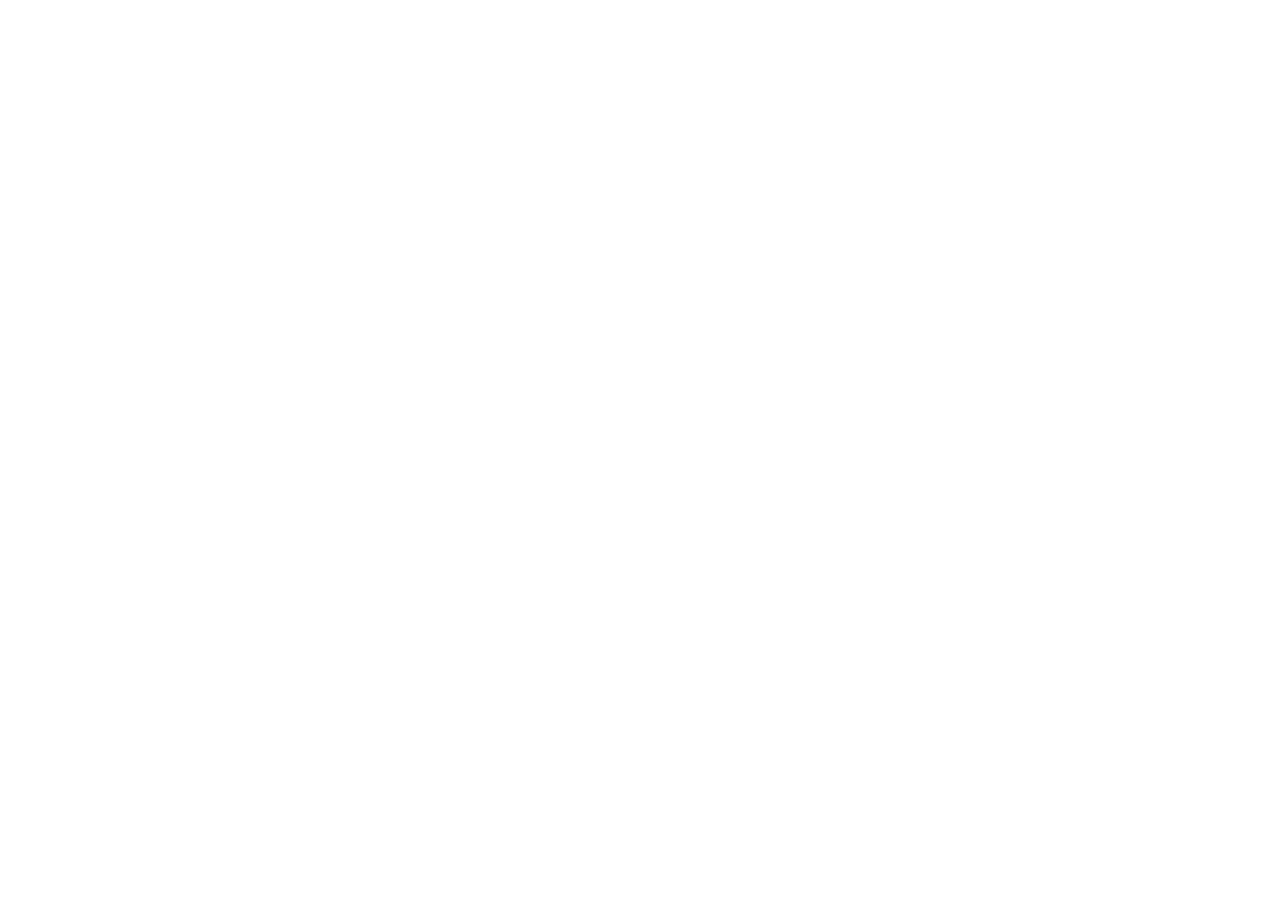
==== login.html @ dce8bbc3 "管理事件初始化文件" ====
<!DOCTYPE html>
<html lang="en">
<head>
    <meta charset="UTF-8">
    <meta http-equiv="X-UA-Compatible" content="IE=edge">
    <meta name="viewport" content="width=device-width, initial-scale=1.0">
    <title>Document</title>
</head>
<body>
    
</body>
</html>
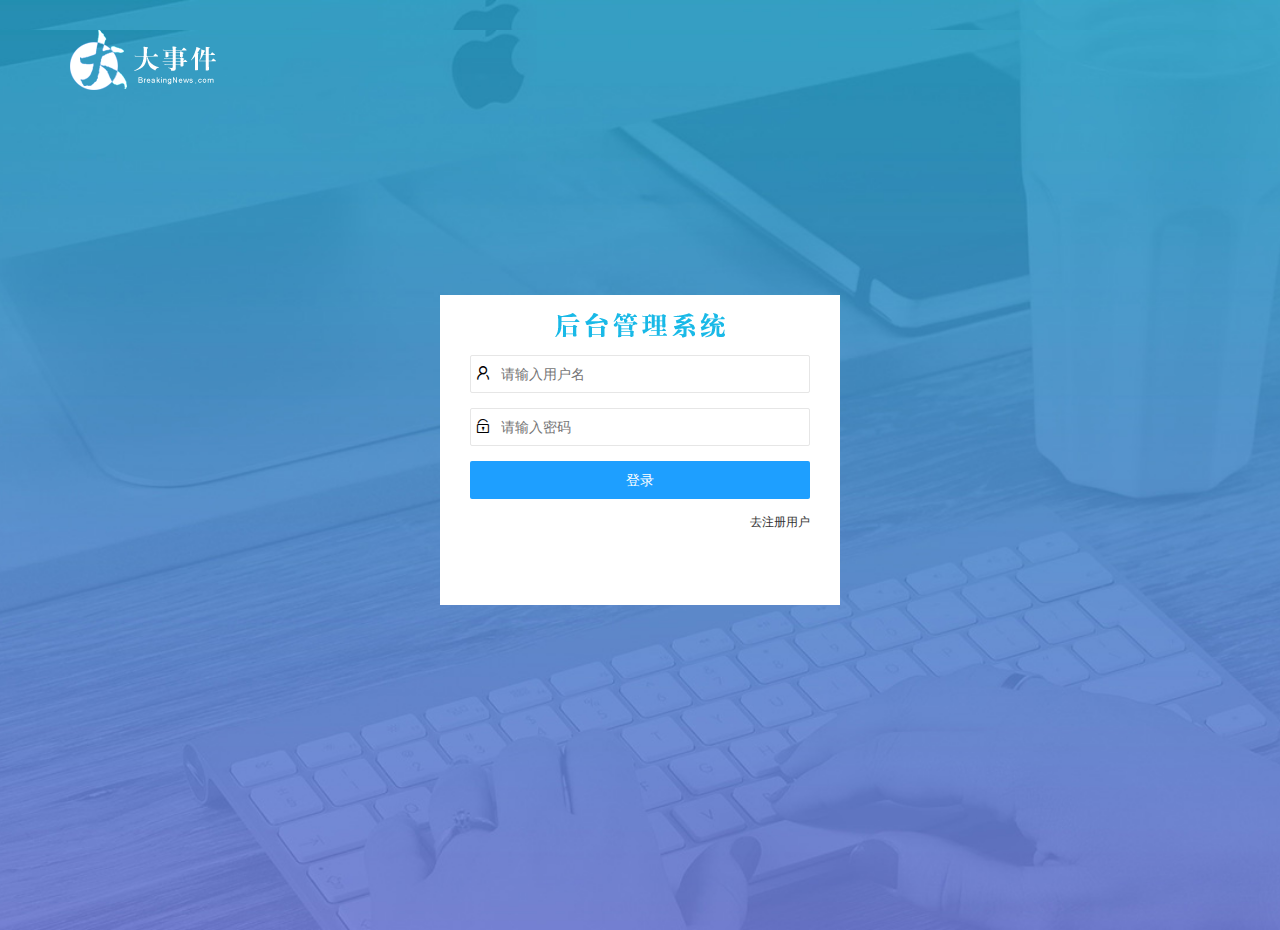
==== commit 42773efd: "完成了login功能开发" ====
--- a/login.html
+++ b/login.html
@@ -1,12 +1,97 @@
 <!DOCTYPE html>
 <html lang="en">
+
 <head>
     <meta charset="UTF-8">
     <meta http-equiv="X-UA-Compatible" content="IE=edge">
     <meta name="viewport" content="width=device-width, initial-scale=1.0">
-    <title>Document</title>
+    <title>大事件 登录/注册</title>
+    <!-- 引入layUI 样式文件 -->
+    <link rel="stylesheet" href="/assets/lib/layui/css/layui.css">
+    <!-- 自己css样式文件 -->
+    <link rel="stylesheet" href="assets/css/login.css">
 </head>
+
 <body>
-    
+    <!-- logo 区域 -->
+    <div class="layui-main log_one">
+        <img src="/assets/images/logo.png" alt="">
+    </div>
+    <!-- login 登录区域 -->
+    <div class="login-Box">
+        <div class="login-title"></div>
+
+        <!-- 登录的div -->
+        <div class="login-box">
+            <!-- 登录表单 -->
+            <form class="layui-form" id="form_login">
+                <!-- 登录框 -->
+                <div class="layui-form-item">
+                    <i class="layui-icon layui-icon-username"></i>
+                    <input type="text" name="username" required lay-verify="required" placeholder="请输入用户名"
+                        autocomplete="off" class="layui-input">
+                </div>
+                <!-- 密码框 -->
+                <div class="layui-form-item">
+                    <i class="layui-icon layui-icon-password"></i>
+                    <input type="password" name="password" required lay-verify="required|pass" placeholder="请输入密码"
+                        autocomplete="off" class="layui-input">
+                </div>
+
+                <!-- 提交登录 -->
+                <div class="layui-form-item">
+                    <button class="layui-btn layui-btn-fluid  layui-btn-normal" lay-submit>登录</button>
+                </div>
+                <!-- 注册link -->
+                <div class="layui-form-item links">
+                    <a href="javascript:;" id="reg-link">去注册用户</a>
+                </div>
+            </form>
+        </div>
+
+
+        <!-- 注册的div -->
+        <div class="reg-box">
+
+            <!-- 注册表单 -->
+            <form class="layui-form" id="form_reg">
+                <!-- 登录框 -->
+                <div class="layui-form-item">
+                    <i class="layui-icon layui-icon-username"></i>
+                    <input type="text" name="username" required lay-verify="required" placeholder="请输入用户名"
+                        autocomplete="off" class="layui-input">
+                </div>
+                <!-- 密码框 -->
+                <div class="layui-form-item">
+                    <i class="layui-icon layui-icon-password"></i>
+                    <input type="password" name="password" required lay-verify="required|pass" placeholder="请输入密码"
+                        autocomplete="off" class="layui-input">
+                </div>
+                <!-- 确认密码框 -->
+                <div class="layui-form-item">
+                    <i class="layui-icon layui-icon-password"></i>
+                    <input type="password" name="repassword" required lay-verify="required|pass|repwd" placeholder="再次确认密码"
+                        autocomplete="off" class="layui-input">
+                </div>
+                <!-- 提交登录 -->
+                <div class="layui-form-item">
+                    <button class="layui-btn layui-btn-fluid  layui-btn-normal" lay-submit>注册</button>
+                </div>
+                <!-- 注册link -->
+                <div class="layui-form-item links">
+                    <a href="javascript:;" id="link-login">去登录</a>
+                </div>
+            </form>
+        </div>
+    </div>
+    <!-- 引入 layul js -->
+    <script src="assets/lib/layui/layui.all.js"></script>
+    <!-- 引入jquery -->
+    <script src="/assets/lib/jquery.js"></script>
+    <!-- 引入封装的baes.js -->
+    <script src="/assets/js/base.js"></script>
+    <!-- 引入自己的js文件 -->
+    <script src="/assets/js/login.js"></script>
 </body>
+
 </html>--- a/assets/lib/layui/css/layui.css
+++ b/assets/lib/layui/css/layui.css
@@ -0,0 +1,2 @@
+/** layui-v2.5.5 MIT License By https://www.layui.com */
+ .layui-inline,img{display:inline-block;vertical-align:middle}h1,h2,h3,h4,h5,h6{font-weight:400}.layui-edge,.layui-header,.layui-inline,.layui-main{position:relative}.layui-body,.layui-edge,.layui-elip{overflow:hidden}.layui-btn,.layui-edge,.layui-inline,img{vertical-align:middle}.layui-btn,.layui-disabled,.layui-icon,.layui-unselect{-moz-user-select:none;-webkit-user-select:none;-ms-user-select:none}.layui-elip,.layui-form-checkbox span,.layui-form-pane .layui-form-label{text-overflow:ellipsis;white-space:nowrap}.layui-breadcrumb,.layui-tree-btnGroup{visibility:hidden}blockquote,body,button,dd,div,dl,dt,form,h1,h2,h3,h4,h5,h6,input,li,ol,p,pre,td,textarea,th,ul{margin:0;padding:0;-webkit-tap-highlight-color:rgba(0,0,0,0)}a:active,a:hover{outline:0}img{border:none}li{list-style:none}table{border-collapse:collapse;border-spacing:0}h4,h5,h6{font-size:100%}button,input,optgroup,option,select,textarea{font-family:inherit;font-size:inherit;font-style:inherit;font-weight:inherit;outline:0}pre{white-space:pre-wrap;white-space:-moz-pre-wrap;white-space:-pre-wrap;white-space:-o-pre-wrap;word-wrap:break-word}body{line-height:24px;font:14px Helvetica Neue,Helvetica,PingFang SC,Tahoma,Arial,sans-serif}hr{height:1px;margin:10px 0;border:0;clear:both}a{color:#333;text-decoration:none}a:hover{color:#777}a cite{font-style:normal;*cursor:pointer}.layui-border-box,.layui-border-box *{box-sizing:border-box}.layui-box,.layui-box *{box-sizing:content-box}.layui-clear{clear:both;*zoom:1}.layui-clear:after{content:'\20';clear:both;*zoom:1;display:block;height:0}.layui-inline{*display:inline;*zoom:1}.layui-edge{display:inline-block;width:0;height:0;border-width:6px;border-style:dashed;border-color:transparent}.layui-edge-top{top:-4px;border-bottom-color:#999;border-bottom-style:solid}.layui-edge-right{border-left-color:#999;border-left-style:solid}.layui-edge-bottom{top:2px;border-top-color:#999;border-top-style:solid}.layui-edge-left{border-right-color:#999;border-right-style:solid}.layui-disabled,.layui-disabled:hover{color:#d2d2d2!important;cursor:not-allowed!important}.layui-circle{border-radius:100%}.layui-show{display:block!important}.layui-hide{display:none!important}@font-face{font-family:layui-icon;src:url(../font/iconfont.eot?v=250);src:url(../font/iconfont.eot?v=250#iefix) format('embedded-opentype'),url(../font/iconfont.woff2?v=250) format('woff2'),url(../font/iconfont.woff?v=250) format('woff'),url(../font/iconfont.ttf?v=250) format('truetype'),url(../font/iconfont.svg?v=250#layui-icon) format('svg')}.layui-icon{font-family:layui-icon!important;font-size:16px;font-style:normal;-webkit-font-smoothing:antialiased;-moz-osx-font-smoothing:grayscale}.layui-icon-reply-fill:before{content:"\e611"}.layui-icon-set-fill:before{content:"\e614"}.layui-icon-menu-fill:before{content:"\e60f"}.layui-icon-search:before{content:"\e615"}.layui-icon-share:before{content:"\e641"}.layui-icon-set-sm:before{content:"\e620"}.layui-icon-engine:before{content:"\e628"}.layui-icon-close:before{content:"\1006"}.layui-icon-close-fill:before{content:"\1007"}.layui-icon-chart-screen:before{content:"\e629"}.layui-icon-star:before{content:"\e600"}.layui-icon-circle-dot:before{content:"\e617"}.layui-icon-chat:before{content:"\e606"}.layui-icon-release:before{content:"\e609"}.layui-icon-list:before{content:"\e60a"}.layui-icon-chart:before{content:"\e62c"}.layui-icon-ok-circle:before{content:"\1005"}.layui-icon-layim-theme:before{content:"\e61b"}.layui-icon-table:before{content:"\e62d"}.layui-icon-right:before{content:"\e602"}.layui-icon-left:before{content:"\e603"}.layui-icon-cart-simple:before{content:"\e698"}.layui-icon-face-cry:before{content:"\e69c"}.layui-icon-face-smile:before{content:"\e6af"}.layui-icon-survey:before{content:"\e6b2"}.layui-icon-tree:before{content:"\e62e"}.layui-icon-upload-circle:before{content:"\e62f"}.layui-icon-add-circle:before{content:"\e61f"}.layui-icon-download-circle:before{content:"\e601"}.layui-icon-templeate-1:before{content:"\e630"}.layui-icon-util:before{content:"\e631"}.layui-icon-face-surprised:before{content:"\e664"}.layui-icon-edit:before{content:"\e642"}.layui-icon-speaker:before{content:"\e645"}.layui-icon-down:before{content:"\e61a"}.layui-icon-file:before{content:"\e621"}.layui-icon-layouts:before{content:"\e632"}.layui-icon-rate-half:before{content:"\e6c9"}.layui-icon-add-circle-fine:before{content:"\e608"}.layui-icon-prev-circle:before{content:"\e633"}.layui-icon-read:before{content:"\e705"}.layui-icon-404:before{content:"\e61c"}.layui-icon-carousel:before{content:"\e634"}.layui-icon-help:before{content:"\e607"}.layui-icon-code-circle:before{content:"\e635"}.layui-icon-water:before{content:"\e636"}.layui-icon-username:before{content:"\e66f"}.layui-icon-find-fill:before{content:"\e670"}.layui-icon-about:before{content:"\e60b"}.layui-icon-location:before{content:"\e715"}.layui-icon-up:before{content:"\e619"}.layui-icon-pause:before{content:"\e651"}.layui-icon-date:before{content:"\e637"}.layui-icon-layim-uploadfile:before{content:"\e61d"}.layui-icon-delete:before{content:"\e640"}.layui-icon-play:before{content:"\e652"}.layui-icon-top:before{content:"\e604"}.layui-icon-friends:before{content:"\e612"}.layui-icon-refresh-3:before{content:"\e9aa"}.layui-icon-ok:before{content:"\e605"}.layui-icon-layer:before{content:"\e638"}.layui-icon-face-smile-fine:before{content:"\e60c"}.layui-icon-dollar:before{content:"\e659"}.layui-icon-group:before{content:"\e613"}.layui-icon-layim-download:before{content:"\e61e"}.layui-icon-picture-fine:before{content:"\e60d"}.layui-icon-link:before{content:"\e64c"}.layui-icon-diamond:before{content:"\e735"}.layui-icon-log:before{content:"\e60e"}.layui-icon-rate-solid:before{content:"\e67a"}.layui-icon-fonts-del:before{content:"\e64f"}.layui-icon-unlink:before{content:"\e64d"}.layui-icon-fonts-clear:before{content:"\e639"}.layui-icon-triangle-r:before{content:"\e623"}.layui-icon-circle:before{content:"\e63f"}.layui-icon-radio:before{content:"\e643"}.layui-icon-align-center:before{content:"\e647"}.layui-icon-align-right:before{content:"\e648"}.layui-icon-align-left:before{content:"\e649"}.layui-icon-loading-1:before{content:"\e63e"}.layui-icon-return:before{content:"\e65c"}.layui-icon-fonts-strong:before{content:"\e62b"}.layui-icon-upload:before{content:"\e67c"}.layui-icon-dialogue:before{content:"\e63a"}.layui-icon-video:before{content:"\e6ed"}.layui-icon-headset:before{content:"\e6fc"}.layui-icon-cellphone-fine:before{content:"\e63b"}.layui-icon-add-1:before{content:"\e654"}.layui-icon-face-smile-b:before{content:"\e650"}.layui-icon-fonts-html:before{content:"\e64b"}.layui-icon-form:before{content:"\e63c"}.layui-icon-cart:before{content:"\e657"}.layui-icon-camera-fill:before{content:"\e65d"}.layui-icon-tabs:before{content:"\e62a"}.layui-icon-fonts-code:before{content:"\e64e"}.layui-icon-fire:before{content:"\e756"}.layui-icon-set:before{content:"\e716"}.layui-icon-fonts-u:before{content:"\e646"}.layui-icon-triangle-d:before{content:"\e625"}.layui-icon-tips:before{content:"\e702"}.layui-icon-picture:before{content:"\e64a"}.layui-icon-more-vertical:before{content:"\e671"}.layui-icon-flag:before{content:"\e66c"}.layui-icon-loading:before{content:"\e63d"}.layui-icon-fonts-i:before{content:"\e644"}.layui-icon-refresh-1:before{content:"\e666"}.layui-icon-rmb:before{content:"\e65e"}.layui-icon-home:before{content:"\e68e"}.layui-icon-user:before{content:"\e770"}.layui-icon-notice:before{content:"\e667"}.layui-icon-login-weibo:before{content:"\e675"}.layui-icon-voice:before{content:"\e688"}.layui-icon-upload-drag:before{content:"\e681"}.layui-icon-login-qq:before{content:"\e676"}.layui-icon-snowflake:before{content:"\e6b1"}.layui-icon-file-b:before{content:"\e655"}.layui-icon-template:before{content:"\e663"}.layui-icon-auz:before{content:"\e672"}.layui-icon-console:before{content:"\e665"}.layui-icon-app:before{content:"\e653"}.layui-icon-prev:before{content:"\e65a"}.layui-icon-website:before{content:"\e7ae"}.layui-icon-next:before{content:"\e65b"}.layui-icon-component:before{content:"\e857"}.layui-icon-more:before{content:"\e65f"}.layui-icon-login-wechat:before{content:"\e677"}.layui-icon-shrink-right:before{content:"\e668"}.layui-icon-spread-left:before{content:"\e66b"}.layui-icon-camera:before{content:"\e660"}.layui-icon-note:before{content:"\e66e"}.layui-icon-refresh:before{content:"\e669"}.layui-icon-female:before{content:"\e661"}.layui-icon-male:before{content:"\e662"}.layui-icon-password:before{content:"\e673"}.layui-icon-senior:before{content:"\e674"}.layui-icon-theme:before{content:"\e66a"}.layui-icon-tread:before{content:"\e6c5"}.layui-icon-praise:before{content:"\e6c6"}.layui-icon-star-fill:before{content:"\e658"}.layui-icon-rate:before{content:"\e67b"}.layui-icon-template-1:before{content:"\e656"}.layui-icon-vercode:before{content:"\e679"}.layui-icon-cellphone:before{content:"\e678"}.layui-icon-screen-full:before{content:"\e622"}.layui-icon-screen-restore:before{content:"\e758"}.layui-icon-cols:before{content:"\e610"}.layui-icon-export:before{content:"\e67d"}.layui-icon-print:before{content:"\e66d"}.layui-icon-slider:before{content:"\e714"}.layui-icon-addition:before{content:"\e624"}.layui-icon-subtraction:before{content:"\e67e"}.layui-icon-service:before{content:"\e626"}.layui-icon-transfer:before{content:"\e691"}.layui-main{width:1140px;margin:0 auto}.layui-header{z-index:1000;height:60px}.layui-header a:hover{transition:all .5s;-webkit-transition:all .5s}.layui-side{position:fixed;left:0;top:0;bottom:0;z-index:999;width:200px;overflow-x:hidden}.layui-side-scroll{position:relative;width:220px;height:100%;overflow-x:hidden}.layui-body{position:absolute;left:200px;right:0;top:0;bottom:0;z-index:998;width:auto;overflow-y:auto;box-sizing:border-box}.layui-layout-body{overflow:hidden}.layui-layout-admin .layui-header{background-color:#23262E}.layui-layout-admin .layui-side{top:60px;width:200px;overflow-x:hidden}.layui-layout-admin .layui-body{position:fixed;top:60px;bottom:44px}.layui-layout-admin .layui-main{width:auto;margin:0 15px}.layui-layout-admin .layui-footer{position:fixed;left:200px;right:0;bottom:0;height:44px;line-height:44px;padding:0 15px;background-color:#eee}.layui-layout-admin .layui-logo{position:absolute;left:0;top:0;width:200px;height:100%;line-height:60px;text-align:center;color:#009688;font-size:16px}.layui-layout-admin .layui-header .layui-nav{background:0 0}.layui-layout-left{position:absolute!important;left:200px;top:0}.layui-layout-right{position:absolute!important;right:0;top:0}.layui-container{position:relative;margin:0 auto;padding:0 15px;box-sizing:border-box}.layui-fluid{position:relative;margin:0 auto;padding:0 15px}.layui-row:after,.layui-row:before{content:'';display:block;clear:both}.layui-col-lg1,.layui-col-lg10,.layui-col-lg11,.layui-col-lg12,.layui-col-lg2,.layui-col-lg3,.layui-col-lg4,.layui-col-lg5,.layui-col-lg6,.layui-col-lg7,.layui-col-lg8,.layui-col-lg9,.layui-col-md1,.layui-col-md10,.layui-col-md11,.layui-col-md12,.layui-col-md2,.layui-col-md3,.layui-col-md4,.layui-col-md5,.layui-col-md6,.layui-col-md7,.layui-col-md8,.layui-col-md9,.layui-col-sm1,.layui-col-sm10,.layui-col-sm11,.layui-col-sm12,.layui-col-sm2,.layui-col-sm3,.layui-col-sm4,.layui-col-sm5,.layui-col-sm6,.layui-col-sm7,.layui-col-sm8,.layui-col-sm9,.layui-col-xs1,.layui-col-xs10,.layui-col-xs11,.layui-col-xs12,.layui-col-xs2,.layui-col-xs3,.layui-col-xs4,.layui-col-xs5,.layui-col-xs6,.layui-col-xs7,.layui-col-xs8,.layui-col-xs9{position:relative;display:block;box-sizing:border-box}.layui-col-xs1,.layui-col-xs10,.layui-col-xs11,.layui-col-xs12,.layui-col-xs2,.layui-col-xs3,.layui-col-xs4,.layui-col-xs5,.layui-col-xs6,.layui-col-xs7,.layui-col-xs8,.layui-col-xs9{float:left}.layui-col-xs1{width:8.33333333%}.layui-col-xs2{width:16.66666667%}.layui-col-xs3{width:25%}.layui-col-xs4{width:33.33333333%}.layui-col-xs5{width:41.66666667%}.layui-col-xs6{width:50%}.layui-col-xs7{width:58.33333333%}.layui-col-xs8{width:66.66666667%}.layui-col-xs9{width:75%}.layui-col-xs10{width:83.33333333%}.layui-col-xs11{width:91.66666667%}.layui-col-xs12{width:100%}.layui-col-xs-offset1{margin-left:8.33333333%}.layui-col-xs-offset2{margin-left:16.66666667%}.layui-col-xs-offset3{margin-left:25%}.layui-col-xs-offset4{margin-left:33.33333333%}.layui-col-xs-offset5{margin-left:41.66666667%}.layui-col-xs-offset6{margin-left:50%}.layui-col-xs-offset7{margin-left:58.33333333%}.layui-col-xs-offset8{margin-left:66.66666667%}.layui-col-xs-offset9{margin-left:75%}.layui-col-xs-offset10{margin-left:83.33333333%}.layui-col-xs-offset11{margin-left:91.66666667%}.layui-col-xs-offset12{margin-left:100%}@media screen and (max-width:768px){.layui-hide-xs{display:none!important}.layui-show-xs-block{display:block!important}.layui-show-xs-inline{display:inline!important}.layui-show-xs-inline-block{display:inline-block!important}}@media screen and (min-width:768px){.layui-container{width:750px}.layui-hide-sm{display:none!important}.layui-show-sm-block{display:block!important}.layui-show-sm-inline{display:inline!important}.layui-show-sm-inline-block{display:inline-block!important}.layui-col-sm1,.layui-col-sm10,.layui-col-sm11,.layui-col-sm12,.layui-col-sm2,.layui-col-sm3,.layui-col-sm4,.layui-col-sm5,.layui-col-sm6,.layui-col-sm7,.layui-col-sm8,.layui-col-sm9{float:left}.layui-col-sm1{width:8.33333333%}.layui-col-sm2{width:16.66666667%}.layui-col-sm3{width:25%}.layui-col-sm4{width:33.33333333%}.layui-col-sm5{width:41.66666667%}.layui-col-sm6{width:50%}.layui-col-sm7{width:58.33333333%}.layui-col-sm8{width:66.66666667%}.layui-col-sm9{width:75%}.layui-col-sm10{width:83.33333333%}.layui-col-sm11{width:91.66666667%}.layui-col-sm12{width:100%}.layui-col-sm-offset1{margin-left:8.33333333%}.layui-col-sm-offset2{margin-left:16.66666667%}.layui-col-sm-offset3{margin-left:25%}.layui-col-sm-offset4{margin-left:33.33333333%}.layui-col-sm-offset5{margin-left:41.66666667%}.layui-col-sm-offset6{margin-left:50%}.layui-col-sm-offset7{margin-left:58.33333333%}.layui-col-sm-offset8{margin-left:66.66666667%}.layui-col-sm-offset9{margin-left:75%}.layui-col-sm-offset10{margin-left:83.33333333%}.layui-col-sm-offset11{margin-left:91.66666667%}.layui-col-sm-offset12{margin-left:100%}}@media screen and (min-width:992px){.layui-container{width:970px}.layui-hide-md{display:none!important}.layui-show-md-block{display:block!important}.layui-show-md-inline{display:inline!important}.layui-show-md-inline-block{display:inline-block!important}.layui-col-md1,.layui-col-md10,.layui-col-md11,.layui-col-md12,.layui-col-md2,.layui-col-md3,.layui-col-md4,.layui-col-md5,.layui-col-md6,.layui-col-md7,.layui-col-md8,.layui-col-md9{float:left}.layui-col-md1{width:8.33333333%}.layui-col-md2{width:16.66666667%}.layui-col-md3{width:25%}.layui-col-md4{width:33.33333333%}.layui-col-md5{width:41.66666667%}.layui-col-md6{width:50%}.layui-col-md7{width:58.33333333%}.layui-col-md8{width:66.66666667%}.layui-col-md9{width:75%}.layui-col-md10{width:83.33333333%}.layui-col-md11{width:91.66666667%}.layui-col-md12{width:100%}.layui-col-md-offset1{margin-left:8.33333333%}.layui-col-md-offset2{margin-left:16.66666667%}.layui-col-md-offset3{margin-left:25%}.layui-col-md-offset4{margin-left:33.33333333%}.layui-col-md-offset5{margin-left:41.66666667%}.layui-col-md-offset6{margin-left:50%}.layui-col-md-offset7{margin-left:58.33333333%}.layui-col-md-offset8{margin-left:66.66666667%}.layui-col-md-offset9{margin-left:75%}.layui-col-md-offset10{margin-left:83.33333333%}.layui-col-md-offset11{margin-left:91.66666667%}.layui-col-md-offset12{margin-left:100%}}@media screen and (min-width:1200px){.layui-container{width:1170px}.layui-hide-lg{display:none!important}.layui-show-lg-block{display:block!important}.layui-show-lg-inline{display:inline!important}.layui-show-lg-inline-block{display:inline-block!important}.layui-col-lg1,.layui-col-lg10,.layui-col-lg11,.layui-col-lg12,.layui-col-lg2,.layui-col-lg3,.layui-col-lg4,.layui-col-lg5,.layui-col-lg6,.layui-col-lg7,.layui-col-lg8,.layui-col-lg9{float:left}.layui-col-lg1{width:8.33333333%}.layui-col-lg2{width:16.66666667%}.layui-col-lg3{width:25%}.layui-col-lg4{width:33.33333333%}.layui-col-lg5{width:41.66666667%}.layui-col-lg6{width:50%}.layui-col-lg7{width:58.33333333%}.layui-col-lg8{width:66.66666667%}.layui-col-lg9{width:75%}.layui-col-lg10{width:83.33333333%}.layui-col-lg11{width:91.66666667%}.layui-col-lg12{width:100%}.layui-col-lg-offset1{margin-left:8.33333333%}.layui-col-lg-offset2{margin-left:16.66666667%}.layui-col-lg-offset3{margin-left:25%}.layui-col-lg-offset4{margin-left:33.33333333%}.layui-col-lg-offset5{margin-left:41.66666667%}.layui-col-lg-offset6{margin-left:50%}.layui-col-lg-offset7{margin-left:58.33333333%}.layui-col-lg-offset8{margin-left:66.66666667%}.layui-col-lg-offset9{margin-left:75%}.layui-col-lg-offset10{margin-left:83.33333333%}.layui-col-lg-offset11{margin-left:91.66666667%}.layui-col-lg-offset12{margin-left:100%}}.layui-col-space1{margin:-.5px}.layui-col-space1>*{padding:.5px}.layui-col-space3{margin:-1.5px}.layui-col-space3>*{padding:1.5px}.layui-col-space5{margin:-2.5px}.layui-col-space5>*{padding:2.5px}.layui-col-space8{margin:-3.5px}.layui-col-space8>*{padding:3.5px}.layui-col-space10{margin:-5px}.layui-col-space10>*{padding:5px}.layui-col-space12{margin:-6px}.layui-col-space12>*{padding:6px}.layui-col-space15{margin:-7.5px}.layui-col-space15>*{padding:7.5px}.layui-col-space18{margin:-9px}.layui-col-space18>*{padding:9px}.layui-col-space20{margin:-10px}.layui-col-space20>*{padding:10px}.layui-col-space22{margin:-11px}.layui-col-space22>*{padding:11px}.layui-col-space25{margin:-12.5px}.layui-col-space25>*{padding:12.5px}.layui-col-space30{margin:-15px}.layui-col-space30>*{padding:15px}.layui-btn,.layui-input,.layui-select,.layui-textarea,.layui-upload-button{outline:0;-webkit-appearance:none;transition:all .3s;-webkit-transition:all .3s;box-sizing:border-box}.layui-elem-quote{margin-bottom:10px;padding:15px;line-height:22px;border-left:5px solid #009688;border-radius:0 2px 2px 0;background-color:#f2f2f2}.layui-quote-nm{border-style:solid;border-width:1px 1px 1px 5px;background:0 0}.layui-elem-field{margin-bottom:10px;padding:0;border-width:1px;border-style:solid}.layui-elem-field legend{margin-left:20px;padding:0 10px;font-size:20px;font-weight:300}.layui-field-title{margin:10px 0 20px;border-width:1px 0 0}.layui-field-box{padding:10px 15px}.layui-field-title .layui-field-box{padding:10px 0}.layui-progress{position:relative;height:6px;border-radius:20px;background-color:#e2e2e2}.layui-progress-bar{position:absolute;left:0;top:0;width:0;max-width:100%;height:6px;border-radius:20px;text-align:right;background-color:#5FB878;transition:all .3s;-webkit-transition:all .3s}.layui-progress-big,.layui-progress-big .layui-progress-bar{height:18px;line-height:18px}.layui-progress-text{position:relative;top:-20px;line-height:18px;font-size:12px;color:#666}.layui-progress-big .layui-progress-text{position:static;padding:0 10px;color:#fff}.layui-collapse{border-width:1px;border-style:solid;border-radius:2px}.layui-colla-content,.layui-colla-item{border-top-width:1px;border-top-style:solid}.layui-colla-item:first-child{border-top:none}.layui-colla-title{position:relative;height:42px;line-height:42px;padding:0 15px 0 35px;color:#333;background-color:#f2f2f2;cursor:pointer;font-size:14px;overflow:hidden}.layui-colla-content{display:none;padding:10px 15px;line-height:22px;color:#666}.layui-colla-icon{position:absolute;left:15px;top:0;font-size:14px}.layui-card{margin-bottom:15px;border-radius:2px;background-color:#fff;box-shadow:0 1px 2px 0 rgba(0,0,0,.05)}.layui-card:last-child{margin-bottom:0}.layui-card-header{position:relative;height:42px;line-height:42px;padding:0 15px;border-bottom:1px solid #f6f6f6;color:#333;border-radius:2px 2px 0 0;font-size:14px}.layui-bg-black,.layui-bg-blue,.layui-bg-cyan,.layui-bg-green,.layui-bg-orange,.layui-bg-red{color:#fff!important}.layui-card-body{position:relative;padding:10px 15px;line-height:24px}.layui-card-body[pad15]{padding:15px}.layui-card-body[pad20]{padding:20px}.layui-card-body .layui-table{margin:5px 0}.layui-card .layui-tab{margin:0}.layui-panel-window{position:relative;padding:15px;border-radius:0;border-top:5px solid #E6E6E6;background-color:#fff}.layui-auxiliar-moving{position:fixed;left:0;right:0;top:0;bottom:0;width:100%;height:100%;background:0 0;z-index:9999999999}.layui-form-label,.layui-form-mid,.layui-form-select,.layui-input-block,.layui-input-inline,.layui-textarea{position:relative}.layui-bg-red{background-color:#FF5722!important}.layui-bg-orange{background-color:#FFB800!important}.layui-bg-green{background-color:#009688!important}.layui-bg-cyan{background-color:#2F4056!important}.layui-bg-blue{background-color:#1E9FFF!important}.layui-bg-black{background-color:#393D49!important}.layui-bg-gray{background-color:#eee!important;color:#666!important}.layui-badge-rim,.layui-colla-content,.layui-colla-item,.layui-collapse,.layui-elem-field,.layui-form-pane .layui-form-item[pane],.layui-form-pane .layui-form-label,.layui-input,.layui-layedit,.layui-layedit-tool,.layui-quote-nm,.layui-select,.layui-tab-bar,.layui-tab-card,.layui-tab-title,.layui-tab-title .layui-this:after,.layui-textarea{border-color:#e6e6e6}.layui-timeline-item:before,hr{background-color:#e6e6e6}.layui-text{line-height:22px;font-size:14px;color:#666}.layui-text h1,.layui-text h2,.layui-text h3{font-weight:500;color:#333}.layui-text h1{font-size:30px}.layui-text h2{font-size:24px}.layui-text h3{font-size:18px}.layui-text a:not(.layui-btn){color:#01AAED}.layui-text a:not(.layui-btn):hover{text-decoration:underline}.layui-text ul{padding:5px 0 5px 15px}.layui-text ul li{margin-top:5px;list-style-type:disc}.layui-text em,.layui-word-aux{color:#999!important;padding:0 5px!important}.layui-btn{display:inline-block;height:38px;line-height:38px;padding:0 18px;background-color:#009688;color:#fff;white-space:nowrap;text-align:center;font-size:14px;border:none;border-radius:2px;cursor:pointer}.layui-btn:hover{opacity:.8;filter:alpha(opacity=80);color:#fff}.layui-btn:active{opacity:1;filter:alpha(opacity=100)}.layui-btn+.layui-btn{margin-left:10px}.layui-btn-container{font-size:0}.layui-btn-container .layui-btn{margin-right:10px;margin-bottom:10px}.layui-btn-container .layui-btn+.layui-btn{margin-left:0}.layui-table .layui-btn-container .layui-btn{margin-bottom:9px}.layui-btn-radius{border-radius:100px}.layui-btn .layui-icon{margin-right:3px;font-size:18px;vertical-align:bottom;vertical-align:middle\9}.layui-btn-primary{border:1px solid #C9C9C9;background-color:#fff;color:#555}.layui-btn-primary:hover{border-color:#009688;color:#333}.layui-btn-normal{background-color:#1E9FFF}.layui-btn-warm{background-color:#FFB800}.layui-btn-danger{background-color:#FF5722}.layui-btn-checked{background-color:#5FB878}.layui-btn-disabled,.layui-btn-disabled:active,.layui-btn-disabled:hover{border:1px solid #e6e6e6;background-color:#FBFBFB;color:#C9C9C9;cursor:not-allowed;opacity:1}.layui-btn-lg{height:44px;line-height:44px;padding:0 25px;font-size:16px}.layui-btn-sm{height:30px;line-height:30px;padding:0 10px;font-size:12px}.layui-btn-sm i{font-size:16px!important}.layui-btn-xs{height:22px;line-height:22px;padding:0 5px;font-size:12px}.layui-btn-xs i{font-size:14px!important}.layui-btn-group{display:inline-block;vertical-align:middle;font-size:0}.layui-btn-group .layui-btn{margin-left:0!important;margin-right:0!important;border-left:1px solid rgba(255,255,255,.5);border-radius:0}.layui-btn-group .layui-btn-primary{border-left:none}.layui-btn-group .layui-btn-primary:hover{border-color:#C9C9C9;color:#009688}.layui-btn-group .layui-btn:first-child{border-left:none;border-radius:2px 0 0 2px}.layui-btn-group .layui-btn-primary:first-child{border-left:1px solid #c9c9c9}.layui-btn-group .layui-btn:last-child{border-radius:0 2px 2px 0}.layui-btn-group .layui-btn+.layui-btn{margin-left:0}.layui-btn-group+.layui-btn-group{margin-left:10px}.layui-btn-fluid{width:100%}.layui-input,.layui-select,.layui-textarea{height:38px;line-height:1.3;line-height:38px\9;border-width:1px;border-style:solid;background-color:#fff;border-radius:2px}.layui-input::-webkit-input-placeholder,.layui-select::-webkit-input-placeholder,.layui-textarea::-webkit-input-placeholder{line-height:1.3}.layui-input,.layui-textarea{display:block;width:100%;padding-left:10px}.layui-input:hover,.layui-textarea:hover{border-color:#D2D2D2!important}.layui-input:focus,.layui-textarea:focus{border-color:#C9C9C9!important}.layui-textarea{min-height:100px;height:auto;line-height:20px;padding:6px 10px;resize:vertical}.layui-select{padding:0 10px}.layui-form input[type=checkbox],.layui-form input[type=radio],.layui-form select{display:none}.layui-form [lay-ignore]{display:initial}.layui-form-item{margin-bottom:15px;clear:both;*zoom:1}.layui-form-item:after{content:'\20';clear:both;*zoom:1;display:block;height:0}.layui-form-label{float:left;display:block;padding:9px 15px;width:80px;font-weight:400;line-height:20px;text-align:right}.layui-form-label-col{display:block;float:none;padding:9px 0;line-height:20px;text-align:left}.layui-form-item .layui-inline{margin-bottom:5px;margin-right:10px}.layui-input-block{margin-left:110px;min-height:36px}.layui-input-inline{display:inline-block;vertical-align:middle}.layui-form-item .layui-input-inline{float:left;width:190px;margin-right:10px}.layui-form-text .layui-input-inline{width:auto}.layui-form-mid{float:left;display:block;padding:9px 0!important;line-height:20px;margin-right:10px}.layui-form-danger+.layui-form-select .layui-input,.layui-form-danger:focus{border-color:#FF5722!important}.layui-form-select .layui-input{padding-right:30px;cursor:pointer}.layui-form-select .layui-edge{position:absolute;right:10px;top:50%;margin-top:-3px;cursor:pointer;border-width:6px;border-top-color:#c2c2c2;border-top-style:solid;transition:all .3s;-webkit-transition:all .3s}.layui-form-select dl{display:none;position:absolute;left:0;top:42px;padding:5px 0;z-index:899;min-width:100%;border:1px solid #d2d2d2;max-height:300px;overflow-y:auto;background-color:#fff;border-radius:2px;box-shadow:0 2px 4px rgba(0,0,0,.12);box-sizing:border-box}.layui-form-select dl dd,.layui-form-select dl dt{padding:0 10px;line-height:36px;white-space:nowrap;overflow:hidden;text-overflow:ellipsis}.layui-form-select dl dt{font-size:12px;color:#999}.layui-form-select dl dd{cursor:pointer}.layui-form-select dl dd:hover{background-color:#f2f2f2;-webkit-transition:.5s all;transition:.5s all}.layui-form-select .layui-select-group dd{padding-left:20px}.layui-form-select dl dd.layui-select-tips{padding-left:10px!important;color:#999}.layui-form-select dl dd.layui-this{background-color:#5FB878;color:#fff}.layui-form-checkbox,.layui-form-select dl dd.layui-disabled{background-color:#fff}.layui-form-selected dl{display:block}.layui-form-checkbox,.layui-form-checkbox *,.layui-form-switch{display:inline-block;vertical-align:middle}.layui-form-selected .layui-edge{margin-top:-9px;-webkit-transform:rotate(180deg);transform:rotate(180deg);margin-top:-3px\9}:root .layui-form-selected .layui-edge{margin-top:-9px\0/IE9}.layui-form-selectup dl{top:auto;bottom:42px}.layui-select-none{margin:5px 0;text-align:center;color:#999}.layui-select-disabled .layui-disabled{border-color:#eee!important}.layui-select-disabled .layui-edge{border-top-color:#d2d2d2}.layui-form-checkbox{position:relative;height:30px;line-height:30px;margin-right:10px;padding-right:30px;cursor:pointer;font-size:0;-webkit-transition:.1s linear;transition:.1s linear;box-sizing:border-box}.layui-form-checkbox span{padding:0 10px;height:100%;font-size:14px;border-radius:2px 0 0 2px;background-color:#d2d2d2;color:#fff;overflow:hidden}.layui-form-checkbox:hover span{background-color:#c2c2c2}.layui-form-checkbox i{position:absolute;right:0;top:0;width:30px;height:28px;border:1px solid #d2d2d2;border-left:none;border-radius:0 2px 2px 0;color:#fff;font-size:20px;text-align:center}.layui-form-checkbox:hover i{border-color:#c2c2c2;color:#c2c2c2}.layui-form-checked,.layui-form-checked:hover{border-color:#5FB878}.layui-form-checked span,.layui-form-checked:hover span{background-color:#5FB878}.layui-form-checked i,.layui-form-checked:hover i{color:#5FB878}.layui-form-item .layui-form-checkbox{margin-top:4px}.layui-form-checkbox[lay-skin=primary]{height:auto!important;line-height:normal!important;min-width:18px;min-height:18px;border:none!important;margin-right:0;padding-left:28px;padding-right:0;background:0 0}.layui-form-checkbox[lay-skin=primary] span{padding-left:0;padding-right:15px;line-height:18px;background:0 0;color:#666}.layui-form-checkbox[lay-skin=primary] i{right:auto;left:0;width:16px;height:16px;line-height:16px;border:1px solid #d2d2d2;font-size:12px;border-radius:2px;background-color:#fff;-webkit-transition:.1s linear;transition:.1s linear}.layui-form-checkbox[lay-skin=primary]:hover i{border-color:#5FB878;color:#fff}.layui-form-checked[lay-skin=primary] i{border-color:#5FB878!important;background-color:#5FB878;color:#fff}.layui-checkbox-disbaled[lay-skin=primary] span{background:0 0!important;color:#c2c2c2}.layui-checkbox-disbaled[lay-skin=primary]:hover i{border-color:#d2d2d2}.layui-form-item .layui-form-checkbox[lay-skin=primary]{margin-top:10px}.layui-form-switch{position:relative;height:22px;line-height:22px;min-width:35px;padding:0 5px;margin-top:8px;border:1px solid #d2d2d2;border-radius:20px;cursor:pointer;background-color:#fff;-webkit-transition:.1s linear;transition:.1s linear}.layui-form-switch i{position:absolute;left:5px;top:3px;width:16px;height:16px;border-radius:20px;background-color:#d2d2d2;-webkit-transition:.1s linear;transition:.1s linear}.layui-form-switch em{position:relative;top:0;width:25px;margin-left:21px;padding:0!important;text-align:center!important;color:#999!important;font-style:normal!important;font-size:12px}.layui-form-onswitch{border-color:#5FB878;background-color:#5FB878}.layui-checkbox-disbaled,.layui-checkbox-disbaled i{border-color:#e2e2e2!important}.layui-form-onswitch i{left:100%;margin-left:-21px;background-color:#fff}.layui-form-onswitch em{margin-left:5px;margin-right:21px;color:#fff!important}.layui-checkbox-disbaled span{background-color:#e2e2e2!important}.layui-checkbox-disbaled:hover i{color:#fff!important}[lay-radio]{display:none}.layui-form-radio,.layui-form-radio *{display:inline-block;vertical-align:middle}.layui-form-radio{line-height:28px;margin:6px 10px 0 0;padding-right:10px;cursor:pointer;font-size:0}.layui-form-radio *{font-size:14px}.layui-form-radio>i{margin-right:8px;font-size:22px;color:#c2c2c2}.layui-form-radio>i:hover,.layui-form-radioed>i{color:#5FB878}.layui-radio-disbaled>i{color:#e2e2e2!important}.layui-form-pane .layui-form-label{width:110px;padding:8px 15px;height:38px;line-height:20px;border-width:1px;border-style:solid;border-radius:2px 0 0 2px;text-align:center;background-color:#FBFBFB;overflow:hidden;box-sizing:border-box}.layui-form-pane .layui-input-inline{margin-left:-1px}.layui-form-pane .layui-input-block{margin-left:110px;left:-1px}.layui-form-pane .layui-input{border-radius:0 2px 2px 0}.layui-form-pane .layui-form-text .layui-form-label{float:none;width:100%;border-radius:2px;box-sizing:border-box;text-align:left}.layui-form-pane .layui-form-text .layui-input-inline{display:block;margin:0;top:-1px;clear:both}.layui-form-pane .layui-form-text .layui-input-block{margin:0;left:0;top:-1px}.layui-form-pane .layui-form-text .layui-textarea{min-height:100px;border-radius:0 0 2px 2px}.layui-form-pane .layui-form-checkbox{margin:4px 0 4px 10px}.layui-form-pane .layui-form-radio,.layui-form-pane .layui-form-switch{margin-top:6px;margin-left:10px}.layui-form-pane .layui-form-item[pane]{position:relative;border-width:1px;border-style:solid}.layui-form-pane .layui-form-item[pane] .layui-form-label{position:absolute;left:0;top:0;height:100%;border-width:0 1px 0 0}.layui-form-pane .layui-form-item[pane] .layui-input-inline{margin-left:110px}@media screen and (max-width:450px){.layui-form-item .layui-form-label{text-overflow:ellipsis;overflow:hidden;white-space:nowrap}.layui-form-item .layui-inline{display:block;margin-right:0;margin-bottom:20px;clear:both}.layui-form-item .layui-inline:after{content:'\20';clear:both;display:block;height:0}.layui-form-item .layui-input-inline{display:block;float:none;left:-3px;width:auto;margin:0 0 10px 112px}.layui-form-item .layui-input-inline+.layui-form-mid{margin-left:110px;top:-5px;padding:0}.layui-form-item .layui-form-checkbox{margin-right:5px;margin-bottom:5px}}.layui-layedit{border-width:1px;border-style:solid;border-radius:2px}.layui-layedit-tool{padding:3px 5px;border-bottom-width:1px;border-bottom-style:solid;font-size:0}.layedit-tool-fixed{position:fixed;top:0;border-top:1px solid #e2e2e2}.layui-layedit-tool .layedit-tool-mid,.layui-layedit-tool .layui-icon{display:inline-block;vertical-align:middle;text-align:center;font-size:14px}.layui-layedit-tool .layui-icon{position:relative;width:32px;height:30px;line-height:30px;margin:3px 5px;color:#777;cursor:pointer;border-radius:2px}.layui-layedit-tool .layui-icon:hover{color:#393D49}.layui-layedit-tool .layui-icon:active{color:#000}.layui-layedit-tool .layedit-tool-active{background-color:#e2e2e2;color:#000}.layui-layedit-tool .layui-disabled,.layui-layedit-tool .layui-disabled:hover{color:#d2d2d2;cursor:not-allowed}.layui-layedit-tool .layedit-tool-mid{width:1px;height:18px;margin:0 10px;background-color:#d2d2d2}.layedit-tool-html{width:50px!important;font-size:30px!important}.layedit-tool-b,.layedit-tool-code,.layedit-tool-help{font-size:16px!important}.layedit-tool-d,.layedit-tool-face,.layedit-tool-image,.layedit-tool-unlink{font-size:18px!important}.layedit-tool-image input{position:absolute;font-size:0;left:0;top:0;width:100%;height:100%;opacity:.01;filter:Alpha(opacity=1);cursor:pointer}.layui-layedit-iframe iframe{display:block;width:100%}#LAY_layedit_code{overflow:hidden}.layui-laypage{display:inline-block;*display:inline;*zoom:1;vertical-align:middle;margin:10px 0;font-size:0}.layui-laypage>a:first-child,.layui-laypage>a:first-child em{border-radius:2px 0 0 2px}.layui-laypage>a:last-child,.layui-laypage>a:last-child em{border-radius:0 2px 2px 0}.layui-laypage>:first-child{margin-left:0!important}.layui-laypage>:last-child{margin-right:0!important}.layui-laypage a,.layui-laypage button,.layui-laypage input,.layui-laypage select,.layui-laypage span{border:1px solid #e2e2e2}.layui-laypage a,.layui-laypage span{display:inline-block;*display:inline;*zoom:1;vertical-align:middle;padding:0 15px;height:28px;line-height:28px;margin:0 -1px 5px 0;background-color:#fff;color:#333;font-size:12px}.layui-flow-more a *,.layui-laypage input,.layui-table-view select[lay-ignore]{display:inline-block}.layui-laypage a:hover{color:#009688}.layui-laypage em{font-style:normal}.layui-laypage .layui-laypage-spr{color:#999;font-weight:700}.layui-laypage a{text-decoration:none}.layui-laypage .layui-laypage-curr{position:relative}.layui-laypage .layui-laypage-curr em{position:relative;color:#fff}.layui-laypage .layui-laypage-curr .layui-laypage-em{position:absolute;left:-1px;top:-1px;padding:1px;width:100%;height:100%;background-color:#009688}.layui-laypage-em{border-radius:2px}.layui-laypage-next em,.layui-laypage-prev em{font-family:Sim sun;font-size:16px}.layui-laypage .layui-laypage-count,.layui-laypage .layui-laypage-limits,.layui-laypage .layui-laypage-refresh,.layui-laypage .layui-laypage-skip{margin-left:10px;margin-right:10px;padding:0;border:none}.layui-laypage .layui-laypage-limits,.layui-laypage .layui-laypage-refresh{vertical-align:top}.layui-laypage .layui-laypage-refresh i{font-size:18px;cursor:pointer}.layui-laypage select{height:22px;padding:3px;border-radius:2px;cursor:pointer}.layui-laypage .layui-laypage-skip{height:30px;line-height:30px;color:#999}.layui-laypage button,.layui-laypage input{height:30px;line-height:30px;border-radius:2px;vertical-align:top;background-color:#fff;box-sizing:border-box}.layui-laypage input{width:40px;margin:0 10px;padding:0 3px;text-align:center}.layui-laypage input:focus,.layui-laypage select:focus{border-color:#009688!important}.layui-laypage button{margin-left:10px;padding:0 10px;cursor:pointer}.layui-table,.layui-table-view{margin:10px 0}.layui-flow-more{margin:10px 0;text-align:center;color:#999;font-size:14px}.layui-flow-more a{height:32px;line-height:32px}.layui-flow-more a *{vertical-align:top}.layui-flow-more a cite{padding:0 20px;border-radius:3px;background-color:#eee;color:#333;font-style:normal}.layui-flow-more a cite:hover{opacity:.8}.layui-flow-more a i{font-size:30px;color:#737383}.layui-table{width:100%;background-color:#fff;color:#666}.layui-table tr{transition:all .3s;-webkit-transition:all .3s}.layui-table th{text-align:left;font-weight:400}.layui-table tbody tr:hover,.layui-table thead tr,.layui-table-click,.layui-table-header,.layui-table-hover,.layui-table-mend,.layui-table-patch,.layui-table-tool,.layui-table-total,.layui-table-total tr,.layui-table[lay-even] tr:nth-child(even){background-color:#f2f2f2}.layui-table td,.layui-table th,.layui-table-col-set,.layui-table-fixed-r,.layui-table-grid-down,.layui-table-header,.layui-table-page,.layui-table-tips-main,.layui-table-tool,.layui-table-total,.layui-table-view,.layui-table[lay-skin=line],.layui-table[lay-skin=row]{border-width:1px;border-style:solid;border-color:#e6e6e6}.layui-table td,.layui-table th{position:relative;padding:9px 15px;min-height:20px;line-height:20px;font-size:14px}.layui-table[lay-skin=line] td,.layui-table[lay-skin=line] th{border-width:0 0 1px}.layui-table[lay-skin=row] td,.layui-table[lay-skin=row] th{border-width:0 1px 0 0}.layui-table[lay-skin=nob] td,.layui-table[lay-skin=nob] th{border:none}.layui-table img{max-width:100px}.layui-table[lay-size=lg] td,.layui-table[lay-size=lg] th{padding:15px 30px}.layui-table-view .layui-table[lay-size=lg] .layui-table-cell{height:40px;line-height:40px}.layui-table[lay-size=sm] td,.layui-table[lay-size=sm] th{font-size:12px;padding:5px 10px}.layui-table-view .layui-table[lay-size=sm] .layui-table-cell{height:20px;line-height:20px}.layui-table[lay-data]{display:none}.layui-table-box{position:relative;overflow:hidden}.layui-table-view .layui-table{position:relative;width:auto;margin:0}.layui-table-view .layui-table[lay-skin=line]{border-width:0 1px 0 0}.layui-table-view .layui-table[lay-skin=row]{border-width:0 0 1px}.layui-table-view .layui-table td,.layui-table-view .layui-table th{padding:5px 0;border-top:none;border-left:none}.layui-table-view .layui-table th.layui-unselect .layui-table-cell span{cursor:pointer}.layui-table-view .layui-table td{cursor:default}.layui-table-view .layui-table td[data-edit=text]{cursor:text}.layui-table-view .layui-form-checkbox[lay-skin=primary] i{width:18px;height:18px}.layui-table-view .layui-form-radio{line-height:0;padding:0}.layui-table-view .layui-form-radio>i{margin:0;font-size:20px}.layui-table-init{position:absolute;left:0;top:0;width:100%;height:100%;text-align:center;z-index:110}.layui-table-init .layui-icon{position:absolute;left:50%;top:50%;margin:-15px 0 0 -15px;font-size:30px;color:#c2c2c2}.layui-table-header{border-width:0 0 1px;overflow:hidden}.layui-table-header .layui-table{margin-bottom:-1px}.layui-table-tool .layui-inline[lay-event]{position:relative;width:26px;height:26px;padding:5px;line-height:16px;margin-right:10px;text-align:center;color:#333;border:1px solid #ccc;cursor:pointer;-webkit-transition:.5s all;transition:.5s all}.layui-table-tool .layui-inline[lay-event]:hover{border:1px solid #999}.layui-table-tool-temp{padding-right:120px}.layui-table-tool-self{position:absolute;right:17px;top:10px}.layui-table-tool .layui-table-tool-self .layui-inline[lay-event]{margin:0 0 0 10px}.layui-table-tool-panel{position:absolute;top:29px;left:-1px;padding:5px 0;min-width:150px;min-height:40px;border:1px solid #d2d2d2;text-align:left;overflow-y:auto;background-color:#fff;box-shadow:0 2px 4px rgba(0,0,0,.12)}.layui-table-cell,.layui-table-tool-panel li{overflow:hidden;text-overflow:ellipsis;white-space:nowrap}.layui-table-tool-panel li{padding:0 10px;line-height:30px;-webkit-transition:.5s all;transition:.5s all}.layui-table-tool-panel li .layui-form-checkbox[lay-skin=primary]{width:100%;padding-left:28px}.layui-table-tool-panel li:hover{background-color:#f2f2f2}.layui-table-tool-panel li .layui-form-checkbox[lay-skin=primary] i{position:absolute;left:0;top:0}.layui-table-tool-panel li .layui-form-checkbox[lay-skin=primary] span{padding:0}.layui-table-tool .layui-table-tool-self .layui-table-tool-panel{left:auto;right:-1px}.layui-table-col-set{position:absolute;right:0;top:0;width:20px;height:100%;border-width:0 0 0 1px;background-color:#fff}.layui-table-sort{width:10px;height:20px;margin-left:5px;cursor:pointer!important}.layui-table-sort .layui-edge{position:absolute;left:5px;border-width:5px}.layui-table-sort .layui-table-sort-asc{top:3px;border-top:none;border-bottom-style:solid;border-bottom-color:#b2b2b2}.layui-table-sort .layui-table-sort-asc:hover{border-bottom-color:#666}.layui-table-sort .layui-table-sort-desc{bottom:5px;border-bottom:none;border-top-style:solid;border-top-color:#b2b2b2}.layui-table-sort .layui-table-sort-desc:hover{border-top-color:#666}.layui-table-sort[lay-sort=asc] .layui-table-sort-asc{border-bottom-color:#000}.layui-table-sort[lay-sort=desc] .layui-table-sort-desc{border-top-color:#000}.layui-table-cell{height:28px;line-height:28px;padding:0 15px;position:relative;box-sizing:border-box}.layui-table-cell .layui-form-checkbox[lay-skin=primary]{top:-1px;padding:0}.layui-table-cell .layui-table-link{color:#01AAED}.laytable-cell-checkbox,.laytable-cell-numbers,.laytable-cell-radio,.laytable-cell-space{padding:0;text-align:center}.layui-table-body{position:relative;overflow:auto;margin-right:-1px;margin-bottom:-1px}.layui-table-body .layui-none{line-height:26px;padding:15px;text-align:center;color:#999}.layui-table-fixed{position:absolute;left:0;top:0;z-index:101}.layui-table-fixed .layui-table-body{overflow:hidden}.layui-table-fixed-l{box-shadow:0 -1px 8px rgba(0,0,0,.08)}.layui-table-fixed-r{left:auto;right:-1px;border-width:0 0 0 1px;box-shadow:-1px 0 8px rgba(0,0,0,.08)}.layui-table-fixed-r .layui-table-header{position:relative;overflow:visible}.layui-table-mend{position:absolute;right:-49px;top:0;height:100%;width:50px}.layui-table-tool{position:relative;z-index:890;width:100%;min-height:50px;line-height:30px;padding:10px 15px;border-width:0 0 1px}.layui-table-tool .layui-btn-container{margin-bottom:-10px}.layui-table-page,.layui-table-total{border-width:1px 0 0;margin-bottom:-1px;overflow:hidden}.layui-table-page{position:relative;width:100%;padding:7px 7px 0;height:41px;font-size:12px;white-space:nowrap}.layui-table-page>div{height:26px}.layui-table-page .layui-laypage{margin:0}.layui-table-page .layui-laypage a,.layui-table-page .layui-laypage span{height:26px;line-height:26px;margin-bottom:10px;border:none;background:0 0}.layui-table-page .layui-laypage a,.layui-table-page .layui-laypage span.layui-laypage-curr{padding:0 12px}.layui-table-page .layui-laypage span{margin-left:0;padding:0}.layui-table-page .layui-laypage .layui-laypage-prev{margin-left:-7px!important}.layui-table-page .layui-laypage .layui-laypage-curr .layui-laypage-em{left:0;top:0;padding:0}.layui-table-page .layui-laypage button,.layui-table-page .layui-laypage input{height:26px;line-height:26px}.layui-table-page .layui-laypage input{width:40px}.layui-table-page .layui-laypage button{padding:0 10px}.layui-table-page select{height:18px}.layui-table-patch .layui-table-cell{padding:0;width:30px}.layui-table-edit{position:absolute;left:0;top:0;width:100%;height:100%;padding:0 14px 1px;border-radius:0;box-shadow:1px 1px 20px rgba(0,0,0,.15)}.layui-table-edit:focus{border-color:#5FB878!important}select.layui-table-edit{padding:0 0 0 10px;border-color:#C9C9C9}.layui-table-view .layui-form-checkbox,.layui-table-view .layui-form-radio,.layui-table-view .layui-form-switch{top:0;margin:0;box-sizing:content-box}.layui-table-view .layui-form-checkbox{top:-1px;height:26px;line-height:26px}.layui-table-view .layui-form-checkbox i{height:26px}.layui-table-grid .layui-table-cell{overflow:visible}.layui-table-grid-down{position:absolute;top:0;right:0;width:26px;height:100%;padding:5px 0;border-width:0 0 0 1px;text-align:center;background-color:#fff;color:#999;cursor:pointer}.layui-table-grid-down .layui-icon{position:absolute;top:50%;left:50%;margin:-8px 0 0 -8px}.layui-table-grid-down:hover{background-color:#fbfbfb}body .layui-table-tips .layui-layer-content{background:0 0;padding:0;box-shadow:0 1px 6px rgba(0,0,0,.12)}.layui-table-tips-main{margin:-44px 0 0 -1px;max-height:150px;padding:8px 15px;font-size:14px;overflow-y:scroll;background-color:#fff;color:#666}.layui-table-tips-c{position:absolute;right:-3px;top:-13px;width:20px;height:20px;padding:3px;cursor:pointer;background-color:#666;border-radius:50%;color:#fff}.layui-table-tips-c:hover{background-color:#777}.layui-table-tips-c:before{position:relative;right:-2px}.layui-upload-file{display:none!important;opacity:.01;filter:Alpha(opacity=1)}.layui-upload-drag,.layui-upload-form,.layui-upload-wrap{display:inline-block}.layui-upload-list{margin:10px 0}.layui-upload-choose{padding:0 10px;color:#999}.layui-upload-drag{position:relative;padding:30px;border:1px dashed #e2e2e2;background-color:#fff;text-align:center;cursor:pointer;color:#999}.layui-upload-drag .layui-icon{font-size:50px;color:#009688}.layui-upload-drag[lay-over]{border-color:#009688}.layui-upload-iframe{position:absolute;width:0;height:0;border:0;visibility:hidden}.layui-upload-wrap{position:relative;vertical-align:middle}.layui-upload-wrap .layui-upload-file{display:block!important;position:absolute;left:0;top:0;z-index:10;font-size:100px;width:100%;height:100%;opacity:.01;filter:Alpha(opacity=1);cursor:pointer}.layui-transfer-active,.layui-transfer-box{display:inline-block;vertical-align:middle}.layui-transfer-box,.layui-transfer-header,.layui-transfer-search{border-width:0;border-style:solid;border-color:#e6e6e6}.layui-transfer-box{position:relative;border-width:1px;width:200px;height:360px;border-radius:2px;background-color:#fff}.layui-transfer-box .layui-form-checkbox{width:100%;margin:0!important}.layui-transfer-header{height:38px;line-height:38px;padding:0 10px;border-bottom-width:1px}.layui-transfer-search{position:relative;padding:10px;border-bottom-width:1px}.layui-transfer-search .layui-input{height:32px;padding-left:30px;font-size:12px}.layui-transfer-search .layui-icon-search{position:absolute;left:20px;top:50%;margin-top:-8px;color:#666}.layui-transfer-active{margin:0 15px}.layui-transfer-active .layui-btn{display:block;margin:0;padding:0 15px;background-color:#5FB878;border-color:#5FB878;color:#fff}.layui-transfer-active .layui-btn-disabled{background-color:#FBFBFB;border-color:#e6e6e6;color:#C9C9C9}.layui-transfer-active .layui-btn:first-child{margin-bottom:15px}.layui-transfer-active .layui-btn .layui-icon{margin:0;font-size:14px!important}.layui-transfer-data{padding:5px 0;overflow:auto}.layui-transfer-data li{height:32px;line-height:32px;padding:0 10px}.layui-transfer-data li:hover{background-color:#f2f2f2;transition:.5s all}.layui-transfer-data .layui-none{padding:15px 10px;text-align:center;color:#999}.layui-nav{position:relative;padding:0 20px;background-color:#393D49;color:#fff;border-radius:2px;font-size:0;box-sizing:border-box}.layui-nav *{font-size:14px}.layui-nav .layui-nav-item{position:relative;display:inline-block;*display:inline;*zoom:1;vertical-align:middle;line-height:60px}.layui-nav .layui-nav-item a{display:block;padding:0 20px;color:#fff;color:rgba(255,255,255,.7);transition:all .3s;-webkit-transition:all .3s}.layui-nav .layui-this:after,.layui-nav-bar,.layui-nav-tree .layui-nav-itemed:after{position:absolute;left:0;top:0;width:0;height:5px;background-color:#5FB878;transition:all .2s;-webkit-transition:all .2s}.layui-nav-bar{z-index:1000}.layui-nav .layui-nav-item a:hover,.layui-nav .layui-this a{color:#fff}.layui-nav .layui-this:after{content:'';top:auto;bottom:0;width:100%}.layui-nav-img{width:30px;height:30px;margin-right:10px;border-radius:50%}.layui-nav .layui-nav-more{content:'';width:0;height:0;border-style:solid dashed dashed;border-color:#fff transparent transparent;overflow:hidden;cursor:pointer;transition:all .2s;-webkit-transition:all .2s;position:absolute;top:50%;right:3px;margin-top:-3px;border-width:6px;border-top-color:rgba(255,255,255,.7)}.layui-nav .layui-nav-mored,.layui-nav-itemed>a .layui-nav-more{margin-top:-9px;border-style:dashed dashed solid;border-color:transparent transparent #fff}.layui-nav-child{display:none;position:absolute;left:0;top:65px;min-width:100%;line-height:36px;padding:5px 0;box-shadow:0 2px 4px rgba(0,0,0,.12);border:1px solid #d2d2d2;background-color:#fff;z-index:100;border-radius:2px;white-space:nowrap}.layui-nav .layui-nav-child a{color:#333}.layui-nav .layui-nav-child a:hover{background-color:#f2f2f2;color:#000}.layui-nav-child dd{position:relative}.layui-nav .layui-nav-child dd.layui-this a,.layui-nav-child dd.layui-this{background-color:#5FB878;color:#fff}.layui-nav-child dd.layui-this:after{display:none}.layui-nav-tree{width:200px;padding:0}.layui-nav-tree .layui-nav-item{display:block;width:100%;line-height:45px}.layui-nav-tree .layui-nav-item a{position:relative;height:45px;line-height:45px;text-overflow:ellipsis;overflow:hidden;white-space:nowrap}.layui-nav-tree .layui-nav-item a:hover{background-color:#4E5465}.layui-nav-tree .layui-nav-bar{width:5px;height:0;background-color:#009688}.layui-nav-tree .layui-nav-child dd.layui-this,.layui-nav-tree .layui-nav-child dd.layui-this a,.layui-nav-tree .layui-this,.layui-nav-tree .layui-this>a,.layui-nav-tree .layui-this>a:hover{background-color:#009688;color:#fff}.layui-nav-tree .layui-this:after{display:none}.layui-nav-itemed>a,.layui-nav-tree .layui-nav-title a,.layui-nav-tree .layui-nav-title a:hover{color:#fff!important}.layui-nav-tree .layui-nav-child{position:relative;z-index:0;top:0;border:none;box-shadow:none}.layui-nav-tree .layui-nav-child a{height:40px;line-height:40px;color:#fff;color:rgba(255,255,255,.7)}.layui-nav-tree .layui-nav-child,.layui-nav-tree .layui-nav-child a:hover{background:0 0;color:#fff}.layui-nav-tree .layui-nav-more{right:10px}.layui-nav-itemed>.layui-nav-child{display:block;padding:0;background-color:rgba(0,0,0,.3)!important}.layui-nav-itemed>.layui-nav-child>.layui-this>.layui-nav-child{display:block}.layui-nav-side{position:fixed;top:0;bottom:0;left:0;overflow-x:hidden;z-index:999}.layui-bg-blue .layui-nav-bar,.layui-bg-blue .layui-nav-itemed:after,.layui-bg-blue .layui-this:after{background-color:#93D1FF}.layui-bg-blue .layui-nav-child dd.layui-this{background-color:#1E9FFF}.layui-bg-blue .layui-nav-itemed>a,.layui-nav-tree.layui-bg-blue .layui-nav-title a,.layui-nav-tree.layui-bg-blue .layui-nav-title a:hover{background-color:#007DDB!important}.layui-breadcrumb{font-size:0}.layui-breadcrumb>*{font-size:14px}.layui-breadcrumb a{color:#999!important}.layui-breadcrumb a:hover{color:#5FB878!important}.layui-breadcrumb a cite{color:#666;font-style:normal}.layui-breadcrumb span[lay-separator]{margin:0 10px;color:#999}.layui-tab{margin:10px 0;text-align:left!important}.layui-tab[overflow]>.layui-tab-title{overflow:hidden}.layui-tab-title{position:relative;left:0;height:40px;white-space:nowrap;font-size:0;border-bottom-width:1px;border-bottom-style:solid;transition:all .2s;-webkit-transition:all .2s}.layui-tab-title li{display:inline-block;*display:inline;*zoom:1;vertical-align:middle;font-size:14px;transition:all .2s;-webkit-transition:all .2s;position:relative;line-height:40px;min-width:65px;padding:0 15px;text-align:center;cursor:pointer}.layui-tab-title li a{display:block}.layui-tab-title .layui-this{color:#000}.layui-tab-title .layui-this:after{position:absolute;left:0;top:0;content:'';width:100%;height:41px;border-width:1px;border-style:solid;border-bottom-color:#fff;border-radius:2px 2px 0 0;box-sizing:border-box;pointer-events:none}.layui-tab-bar{position:absolute;right:0;top:0;z-index:10;width:30px;height:39px;line-height:39px;border-width:1px;border-style:solid;border-radius:2px;text-align:center;background-color:#fff;cursor:pointer}.layui-tab-bar .layui-icon{position:relative;display:inline-block;top:3px;transition:all .3s;-webkit-transition:all .3s}.layui-tab-item{display:none}.layui-tab-more{padding-right:30px;height:auto!important;white-space:normal!important}.layui-tab-more li.layui-this:after{border-bottom-color:#e2e2e2;border-radius:2px}.layui-tab-more .layui-tab-bar .layui-icon{top:-2px;top:3px\9;-webkit-transform:rotate(180deg);transform:rotate(180deg)}:root .layui-tab-more .layui-tab-bar .layui-icon{top:-2px\0/IE9}.layui-tab-content{padding:10px}.layui-tab-title li .layui-tab-close{position:relative;display:inline-block;width:18px;height:18px;line-height:20px;margin-left:8px;top:1px;text-align:center;font-size:14px;color:#c2c2c2;transition:all .2s;-webkit-transition:all .2s}.layui-tab-title li .layui-tab-close:hover{border-radius:2px;background-color:#FF5722;color:#fff}.layui-tab-brief>.layui-tab-title .layui-this{color:#009688}.layui-tab-brief>.layui-tab-more li.layui-this:after,.layui-tab-brief>.layui-tab-title .layui-this:after{border:none;border-radius:0;border-bottom:2px solid #5FB878}.layui-tab-brief[overflow]>.layui-tab-title .layui-this:after{top:-1px}.layui-tab-card{border-width:1px;border-style:solid;border-radius:2px;box-shadow:0 2px 5px 0 rgba(0,0,0,.1)}.layui-tab-card>.layui-tab-title{background-color:#f2f2f2}.layui-tab-card>.layui-tab-title li{margin-right:-1px;margin-left:-1px}.layui-tab-card>.layui-tab-title .layui-this{background-color:#fff}.layui-tab-card>.layui-tab-title .layui-this:after{border-top:none;border-width:1px;border-bottom-color:#fff}.layui-tab-card>.layui-tab-title .layui-tab-bar{height:40px;line-height:40px;border-radius:0;border-top:none;border-right:none}.layui-tab-card>.layui-tab-more .layui-this{background:0 0;color:#5FB878}.layui-tab-card>.layui-tab-more .layui-this:after{border:none}.layui-timeline{padding-left:5px}.layui-timeline-item{position:relative;padding-bottom:20px}.layui-timeline-axis{position:absolute;left:-5px;top:0;z-index:10;width:20px;height:20px;line-height:20px;background-color:#fff;color:#5FB878;border-radius:50%;text-align:center;cursor:pointer}.layui-timeline-axis:hover{color:#FF5722}.layui-timeline-item:before{content:'';position:absolute;left:5px;top:0;z-index:0;width:1px;height:100%}.layui-timeline-item:last-child:before{display:none}.layui-timeline-item:first-child:before{display:block}.layui-timeline-content{padding-left:25px}.layui-timeline-title{position:relative;margin-bottom:10px}.layui-badge,.layui-badge-dot,.layui-badge-rim{position:relative;display:inline-block;padding:0 6px;font-size:12px;text-align:center;background-color:#FF5722;color:#fff;border-radius:2px}.layui-badge{height:18px;line-height:18px}.layui-badge-dot{width:8px;height:8px;padding:0;border-radius:50%}.layui-badge-rim{height:18px;line-height:18px;border-width:1px;border-style:solid;background-color:#fff;color:#666}.layui-btn .layui-badge,.layui-btn .layui-badge-dot{margin-left:5px}.layui-nav .layui-badge,.layui-nav .layui-badge-dot{position:absolute;top:50%;margin:-8px 6px 0}.layui-tab-title .layui-badge,.layui-tab-title .layui-badge-dot{left:5px;top:-2px}.layui-carousel{position:relative;left:0;top:0;background-color:#f8f8f8}.layui-carousel>[carousel-item]{position:relative;width:100%;height:100%;overflow:hidden}.layui-carousel>[carousel-item]:before{position:absolute;content:'\e63d';left:50%;top:50%;width:100px;line-height:20px;margin:-10px 0 0 -50px;text-align:center;color:#c2c2c2;font-family:layui-icon!important;font-size:30px;font-style:normal;-webkit-font-smoothing:antialiased;-moz-osx-font-smoothing:grayscale}.layui-carousel>[carousel-item]>*{display:none;position:absolute;left:0;top:0;width:100%;height:100%;background-color:#f8f8f8;transition-duration:.3s;-webkit-transition-duration:.3s}.layui-carousel-updown>*{-webkit-transition:.3s ease-in-out up;transition:.3s ease-in-out up}.layui-carousel-arrow{display:none\9;opacity:0;position:absolute;left:10px;top:50%;margin-top:-18px;width:36px;height:36px;line-height:36px;text-align:center;font-size:20px;border:0;border-radius:50%;background-color:rgba(0,0,0,.2);color:#fff;-webkit-transition-duration:.3s;transition-duration:.3s;cursor:pointer}.layui-carousel-arrow[lay-type=add]{left:auto!important;right:10px}.layui-carousel:hover .layui-carousel-arrow[lay-type=add],.layui-carousel[lay-arrow=always] .layui-carousel-arrow[lay-type=add]{right:20px}.layui-carousel[lay-arrow=always] .layui-carousel-arrow{opacity:1;left:20px}.layui-carousel[lay-arrow=none] .layui-carousel-arrow{display:none}.layui-carousel-arrow:hover,.layui-carousel-ind ul:hover{background-color:rgba(0,0,0,.35)}.layui-carousel:hover .layui-carousel-arrow{display:block\9;opacity:1;left:20px}.layui-carousel-ind{position:relative;top:-35px;width:100%;line-height:0!important;text-align:center;font-size:0}.layui-carousel[lay-indicator=outside]{margin-bottom:30px}.layui-carousel[lay-indicator=outside] .layui-carousel-ind{top:10px}.layui-carousel[lay-indicator=outside] .layui-carousel-ind ul{background-color:rgba(0,0,0,.5)}.layui-carousel[lay-indicator=none] .layui-carousel-ind{display:none}.layui-carousel-ind ul{display:inline-block;padding:5px;background-color:rgba(0,0,0,.2);border-radius:10px;-webkit-transition-duration:.3s;transition-duration:.3s}.layui-carousel-ind li{display:inline-block;width:10px;height:10px;margin:0 3px;font-size:14px;background-color:#e2e2e2;background-color:rgba(255,255,255,.5);border-radius:50%;cursor:pointer;-webkit-transition-duration:.3s;transition-duration:.3s}.layui-carousel-ind li:hover{background-color:rgba(255,255,255,.7)}.layui-carousel-ind li.layui-this{background-color:#fff}.layui-carousel>[carousel-item]>.layui-carousel-next,.layui-carousel>[carousel-item]>.layui-carousel-prev,.layui-carousel>[carousel-item]>.layui-this{display:block}.layui-carousel>[carousel-item]>.layui-this{left:0}.layui-carousel>[carousel-item]>.layui-carousel-prev{left:-100%}.layui-carousel>[carousel-item]>.layui-carousel-next{left:100%}.layui-carousel>[carousel-item]>.layui-carousel-next.layui-carousel-left,.layui-carousel>[carousel-item]>.layui-carousel-prev.layui-carousel-right{left:0}.layui-carousel>[carousel-item]>.layui-this.layui-carousel-left{left:-100%}.layui-carousel>[carousel-item]>.layui-this.layui-carousel-right{left:100%}.layui-carousel[lay-anim=updown] .layui-carousel-arrow{left:50%!important;top:20px;margin:0 0 0 -18px}.layui-carousel[lay-anim=updown]>[carousel-item]>*,.layui-carousel[lay-anim=fade]>[carousel-item]>*{left:0!important}.layui-carousel[lay-anim=updown] .layui-carousel-arrow[lay-type=add]{top:auto!important;bottom:20px}.layui-carousel[lay-anim=updown] .layui-carousel-ind{position:absolute;top:50%;right:20px;width:auto;height:auto}.layui-carousel[lay-anim=updown] .layui-carousel-ind ul{padding:3px 5px}.layui-carousel[lay-anim=updown] .layui-carousel-ind li{display:block;margin:6px 0}.layui-carousel[lay-anim=updown]>[carousel-item]>.layui-this{top:0}.layui-carousel[lay-anim=updown]>[carousel-item]>.layui-carousel-prev{top:-100%}.layui-carousel[lay-anim=updown]>[carousel-item]>.layui-carousel-next{top:100%}.layui-carousel[lay-anim=updown]>[carousel-item]>.layui-carousel-next.layui-carousel-left,.layui-carousel[lay-anim=updown]>[carousel-item]>.layui-carousel-prev.layui-carousel-right{top:0}.layui-carousel[lay-anim=updown]>[carousel-item]>.layui-this.layui-carousel-left{top:-100%}.layui-carousel[lay-anim=updown]>[carousel-item]>.layui-this.layui-carousel-right{top:100%}.layui-carousel[lay-anim=fade]>[carousel-item]>.layui-carousel-next,.layui-carousel[lay-anim=fade]>[carousel-item]>.layui-carousel-prev{opacity:0}.layui-carousel[lay-anim=fade]>[carousel-item]>.layui-carousel-next.layui-carousel-left,.layui-carousel[lay-anim=fade]>[carousel-item]>.layui-carousel-prev.layui-carousel-right{opacity:1}.layui-carousel[lay-anim=fade]>[carousel-item]>.layui-this.layui-carousel-left,.layui-carousel[lay-anim=fade]>[carousel-item]>.layui-this.layui-carousel-right{opacity:0}.layui-fixbar{position:fixed;right:15px;bottom:15px;z-index:999999}.layui-fixbar li{width:50px;height:50px;line-height:50px;margin-bottom:1px;text-align:center;cursor:pointer;font-size:30px;background-color:#9F9F9F;color:#fff;border-radius:2px;opacity:.95}.layui-fixbar li:hover{opacity:.85}.layui-fixbar li:active{opacity:1}.layui-fixbar .layui-fixbar-top{display:none;font-size:40px}body .layui-util-face{border:none;background:0 0}body .layui-util-face .layui-layer-content{padding:0;background-color:#fff;color:#666;box-shadow:none}.layui-util-face .layui-layer-TipsG{display:none}.layui-util-face ul{position:relative;width:372px;padding:10px;border:1px solid #D9D9D9;background-color:#fff;box-shadow:0 0 20px rgba(0,0,0,.2)}.layui-util-face ul li{cursor:pointer;float:left;border:1px solid #e8e8e8;height:22px;width:26px;overflow:hidden;margin:-1px 0 0 -1px;padding:4px 2px;text-align:center}.layui-util-face ul li:hover{position:relative;z-index:2;border:1px solid #eb7350;background:#fff9ec}.layui-code{position:relative;margin:10px 0;padding:15px;line-height:20px;border:1px solid #ddd;border-left-width:6px;background-color:#F2F2F2;color:#333;font-family:Courier New;font-size:12px}.layui-rate,.layui-rate *{display:inline-block;vertical-align:middle}.layui-rate{padding:10px 5px 10px 0;font-size:0}.layui-rate li i.layui-icon{font-size:20px;color:#FFB800;margin-right:5px;transition:all .3s;-webkit-transition:all .3s}.layui-rate li i:hover{cursor:pointer;transform:scale(1.12);-webkit-transform:scale(1.12)}.layui-rate[readonly] li i:hover{cursor:default;transform:scale(1)}.layui-colorpicker{width:26px;height:26px;border:1px solid #e6e6e6;padding:5px;border-radius:2px;line-height:24px;display:inline-block;cursor:pointer;transition:all .3s;-webkit-transition:all .3s}.layui-colorpicker:hover{border-color:#d2d2d2}.layui-colorpicker.layui-colorpicker-lg{width:34px;height:34px;line-height:32px}.layui-colorpicker.layui-colorpicker-sm{width:24px;height:24px;line-height:22px}.layui-colorpicker.layui-colorpicker-xs{width:22px;height:22px;line-height:20px}.layui-colorpicker-trigger-bgcolor{display:block;background:url([data-uri]);border-radius:2px}.layui-colorpicker-trigger-span{display:block;height:100%;box-sizing:border-box;border:1px solid rgba(0,0,0,.15);border-radius:2px;text-align:center}.layui-colorpicker-trigger-i{display:inline-block;color:#FFF;font-size:12px}.layui-colorpicker-trigger-i.layui-icon-close{color:#999}.layui-colorpicker-main{position:absolute;z-index:66666666;width:280px;padding:7px;background:#FFF;border:1px solid #d2d2d2;border-radius:2px;box-shadow:0 2px 4px rgba(0,0,0,.12)}.layui-colorpicker-main-wrapper{height:180px;position:relative}.layui-colorpicker-basis{width:260px;height:100%;position:relative}.layui-colorpicker-basis-white{width:100%;height:100%;position:absolute;top:0;left:0;background:linear-gradient(90deg,#FFF,hsla(0,0%,100%,0))}.layui-colorpicker-basis-black{width:100%;height:100%;position:absolute;top:0;left:0;background:linear-gradient(0deg,#000,transparent)}.layui-colorpicker-basis-cursor{width:10px;height:10px;border:1px solid #FFF;border-radius:50%;position:absolute;top:-3px;right:-3px;cursor:pointer}.layui-colorpicker-side{position:absolute;top:0;right:0;width:12px;height:100%;background:linear-gradient(red,#FF0,#0F0,#0FF,#00F,#F0F,red)}.layui-colorpicker-side-slider{width:100%;height:5px;box-shadow:0 0 1px #888;box-sizing:border-box;background:#FFF;border-radius:1px;border:1px solid #f0f0f0;cursor:pointer;position:absolute;left:0}.layui-colorpicker-main-alpha{display:none;height:12px;margin-top:7px;background:url([data-uri])}.layui-colorpicker-alpha-bgcolor{height:100%;position:relative}.layui-colorpicker-alpha-slider{width:5px;height:100%;box-shadow:0 0 1px #888;box-sizing:border-box;background:#FFF;border-radius:1px;border:1px solid #f0f0f0;cursor:pointer;position:absolute;top:0}.layui-colorpicker-main-pre{padding-top:7px;font-size:0}.layui-colorpicker-pre{width:20px;height:20px;border-radius:2px;display:inline-block;margin-left:6px;margin-bottom:7px;cursor:pointer}.layui-colorpicker-pre:nth-child(11n+1){margin-left:0}.layui-colorpicker-pre-isalpha{background:url([data-uri])}.layui-colorpicker-pre.layui-this{box-shadow:0 0 3px 2px rgba(0,0,0,.15)}.layui-colorpicker-pre>div{height:100%;border-radius:2px}.layui-colorpicker-main-input{text-align:right;padding-top:7px}.layui-colorpicker-main-input .layui-btn-container .layui-btn{margin:0 0 0 10px}.layui-colorpicker-main-input div.layui-inline{float:left;margin-right:10px;font-size:14px}.layui-colorpicker-main-input input.layui-input{width:150px;height:30px;color:#666}.layui-slider{height:4px;background:#e2e2e2;border-radius:3px;position:relative;cursor:pointer}.layui-slider-bar{border-radius:3px;position:absolute;height:100%}.layui-slider-step{position:absolute;top:0;width:4px;height:4px;border-radius:50%;background:#FFF;-webkit-transform:translateX(-50%);transform:translateX(-50%)}.layui-slider-wrap{width:36px;height:36px;position:absolute;top:-16px;-webkit-transform:translateX(-50%);transform:translateX(-50%);z-index:10;text-align:center}.layui-slider-wrap-btn{width:12px;height:12px;border-radius:50%;background:#FFF;display:inline-block;vertical-align:middle;cursor:pointer;transition:.3s}.layui-slider-wrap:after{content:"";height:100%;display:inline-block;vertical-align:middle}.layui-slider-wrap-btn.layui-slider-hover,.layui-slider-wrap-btn:hover{transform:scale(1.2)}.layui-slider-wrap-btn.layui-disabled:hover{transform:scale(1)!important}.layui-slider-tips{position:absolute;top:-42px;z-index:66666666;white-space:nowrap;display:none;-webkit-transform:translateX(-50%);transform:translateX(-50%);color:#FFF;background:#000;border-radius:3px;height:25px;line-height:25px;padding:0 10px}.layui-slider-tips:after{content:'';position:absolute;bottom:-12px;left:50%;margin-left:-6px;width:0;height:0;border-width:6px;border-style:solid;border-color:#000 transparent transparent}.layui-slider-input{width:70px;height:32px;border:1px solid #e6e6e6;border-radius:3px;font-size:16px;line-height:32px;position:absolute;right:0;top:-15px}.layui-slider-input-btn{display:none;position:absolute;top:0;right:0;width:20px;height:100%;border-left:1px solid #d2d2d2}.layui-slider-input-btn i{cursor:pointer;position:absolute;right:0;bottom:0;width:20px;height:50%;font-size:12px;line-height:16px;text-align:center;color:#999}.layui-slider-input-btn i:first-child{top:0;border-bottom:1px solid #d2d2d2}.layui-slider-input-txt{height:100%;font-size:14px}.layui-slider-input-txt input{height:100%;border:none}.layui-slider-input-btn i:hover{color:#009688}.layui-slider-vertical{width:4px;margin-left:34px}.layui-slider-vertical .layui-slider-bar{width:4px}.layui-slider-vertical .layui-slider-step{top:auto;left:0;-webkit-transform:translateY(50%);transform:translateY(50%)}.layui-slider-vertical .layui-slider-wrap{top:auto;left:-16px;-webkit-transform:translateY(50%);transform:translateY(50%)}.layui-slider-vertical .layui-slider-tips{top:auto;left:2px}@media \0screen{.layui-slider-wrap-btn{margin-left:-20px}.layui-slider-vertical .layui-slider-wrap-btn{margin-left:0;margin-bottom:-20px}.layui-slider-vertical .layui-slider-tips{margin-left:-8px}.layui-slider>span{margin-left:8px}}.layui-tree{line-height:22px}.layui-tree .layui-form-checkbox{margin:0!important}.layui-tree-set{width:100%;position:relative}.layui-tree-pack{display:none;padding-left:20px;position:relative}.layui-tree-iconClick,.layui-tree-main{display:inline-block;vertical-align:middle}.layui-tree-line .layui-tree-pack{padding-left:27px}.layui-tree-line .layui-tree-set .layui-tree-set:after{content:'';position:absolute;top:14px;left:-9px;width:17px;height:0;border-top:1px dotted #c0c4cc}.layui-tree-entry{position:relative;padding:3px 0;height:20px;white-space:nowrap}.layui-tree-entry:hover{background-color:#eee}.layui-tree-line .layui-tree-entry:hover{background-color:rgba(0,0,0,0)}.layui-tree-line .layui-tree-entry:hover .layui-tree-txt{color:#999;text-decoration:underline;transition:.3s}.layui-tree-main{cursor:pointer;padding-right:10px}.layui-tree-line .layui-tree-set:before{content:'';position:absolute;top:0;left:-9px;width:0;height:100%;border-left:1px dotted #c0c4cc}.layui-tree-line .layui-tree-set.layui-tree-setLineShort:before{height:13px}.layui-tree-line .layui-tree-set.layui-tree-setHide:before{height:0}.layui-tree-iconClick{position:relative;height:20px;line-height:20px;margin:0 10px;color:#c0c4cc}.layui-tree-icon{height:12px;line-height:12px;width:12px;text-align:center;border:1px solid #c0c4cc}.layui-tree-iconClick .layui-icon{font-size:18px}.layui-tree-icon .layui-icon{font-size:12px;color:#666}.layui-tree-iconArrow{padding:0 5px}.layui-tree-iconArrow:after{content:'';position:absolute;left:4px;top:3px;z-index:100;width:0;height:0;border-width:5px;border-style:solid;border-color:transparent transparent transparent #c0c4cc;transition:.5s}.layui-tree-btnGroup,.layui-tree-editInput{position:relative;vertical-align:middle;display:inline-block}.layui-tree-spread>.layui-tree-entry>.layui-tree-iconClick>.layui-tree-iconArrow:after{transform:rotate(90deg) translate(3px,4px)}.layui-tree-txt{display:inline-block;vertical-align:middle;color:#555}.layui-tree-search{margin-bottom:15px;color:#666}.layui-tree-btnGroup .layui-icon{display:inline-block;vertical-align:middle;padding:0 2px;cursor:pointer}.layui-tree-btnGroup .layui-icon:hover{color:#999;transition:.3s}.layui-tree-entry:hover .layui-tree-btnGroup{visibility:visible}.layui-tree-editInput{height:20px;line-height:20px;padding:0 3px;border:none;background-color:rgba(0,0,0,.05)}.layui-tree-emptyText{text-align:center;color:#999}.layui-anim{-webkit-animation-duration:.3s;animation-duration:.3s;-webkit-animation-fill-mode:both;animation-fill-mode:both}.layui-anim.layui-icon{display:inline-block}.layui-anim-loop{-webkit-animation-iteration-count:infinite;animation-iteration-count:infinite}.layui-trans,.layui-trans a{transition:all .3s;-webkit-transition:all .3s}@-webkit-keyframes layui-rotate{from{-webkit-transform:rotate(0)}to{-webkit-transform:rotate(360deg)}}@keyframes layui-rotate{from{transform:rotate(0)}to{transform:rotate(360deg)}}.layui-anim-rotate{-webkit-animation-name:layui-rotate;animation-name:layui-rotate;-webkit-animation-duration:1s;animation-duration:1s;-webkit-animation-timing-function:linear;animation-timing-function:linear}@-webkit-keyframes layui-up{from{-webkit-transform:translate3d(0,100%,0);opacity:.3}to{-webkit-transform:translate3d(0,0,0);opacity:1}}@keyframes layui-up{from{transform:translate3d(0,100%,0);opacity:.3}to{transform:translate3d(0,0,0);opacity:1}}.layui-anim-up{-webkit-animation-name:layui-up;animation-name:layui-up}@-webkit-keyframes layui-upbit{from{-webkit-transform:translate3d(0,30px,0);opacity:.3}to{-webkit-transform:translate3d(0,0,0);opacity:1}}@keyframes layui-upbit{from{transform:translate3d(0,30px,0);opacity:.3}to{transform:translate3d(0,0,0);opacity:1}}.layui-anim-upbit{-webkit-animation-name:layui-upbit;animation-name:layui-upbit}@-webkit-keyframes layui-scale{0%{opacity:.3;-webkit-transform:scale(.5)}100%{opacity:1;-webkit-transform:scale(1)}}@keyframes layui-scale{0%{opacity:.3;-ms-transform:scale(.5);transform:scale(.5)}100%{opacity:1;-ms-transform:scale(1);transform:scale(1)}}.layui-anim-scale{-webkit-animation-name:layui-scale;animation-name:layui-scale}@-webkit-keyframes layui-scale-spring{0%{opacity:.5;-webkit-transform:scale(.5)}80%{opacity:.8;-webkit-transform:scale(1.1)}100%{opacity:1;-webkit-transform:scale(1)}}@keyframes layui-scale-spring{0%{opacity:.5;transform:scale(.5)}80%{opacity:.8;transform:scale(1.1)}100%{opacity:1;transform:scale(1)}}.layui-anim-scaleSpring{-webkit-animation-name:layui-scale-spring;animation-name:layui-scale-spring}@-webkit-keyframes layui-fadein{0%{opacity:0}100%{opacity:1}}@keyframes layui-fadein{0%{opacity:0}100%{opacity:1}}.layui-anim-fadein{-webkit-animation-name:layui-fadein;animation-name:layui-fadein}@-webkit-keyframes layui-fadeout{0%{opacity:1}100%{opacity:0}}@keyframes layui-fadeout{0%{opacity:1}100%{opacity:0}}.layui-anim-fadeout{-webkit-animation-name:layui-fadeout;animation-name:layui-fadeout}--- a/assets/css/login.css
+++ b/assets/css/login.css
@@ -0,0 +1,50 @@
+html,body {
+    margin: 0;
+    padding: 0;
+    width: 100%;
+    height: 100%;
+    background: url(../images/login_bg.jpg) no-repeat center ;
+    background-size: cover;
+}
+.log_one {
+    margin-top: 30px;
+}
+.login-Box {
+    width: 400px;
+    height: 310px;
+    background-color: #fff;
+    position: absolute;
+    top: 50%;
+    left: 50%;
+    transform: translate(-50%,-50%);
+}
+.login-title {
+    /* margin: 10px; */
+    height: 60px;
+    background: url(/assets/images/login_title.png) no-repeat center;
+}
+.reg-box {
+    display: none;
+}
+
+.layui-form-item {
+    padding: 0 30px;
+}
+.links {
+    display: flex;
+    justify-content: flex-end;
+}
+.links a {
+    font-size: 12px;
+}
+.layui-form-item {
+    position: relative;
+}
+.layui-icon {
+    position: absolute;
+    left: 35px;
+    top: 10px;
+}
+.layui-input {
+    padding-left: 30px;
+}